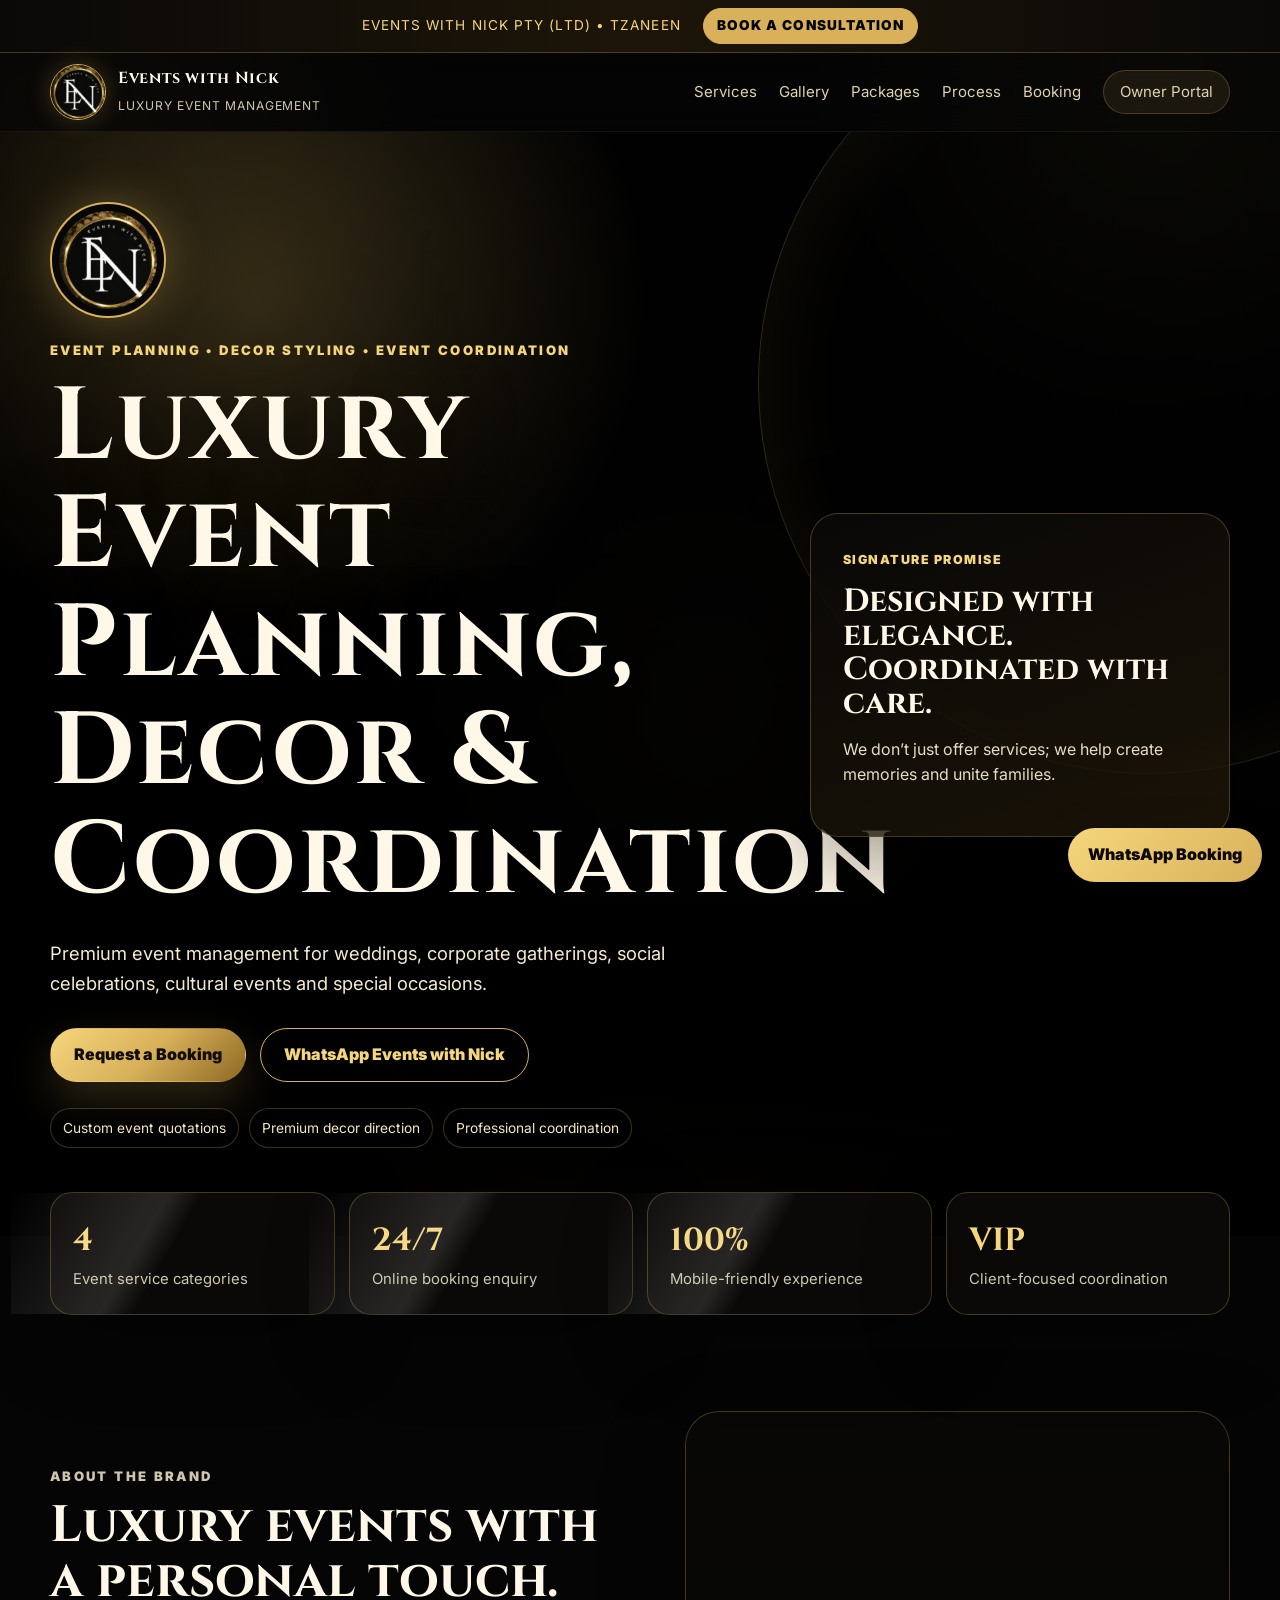
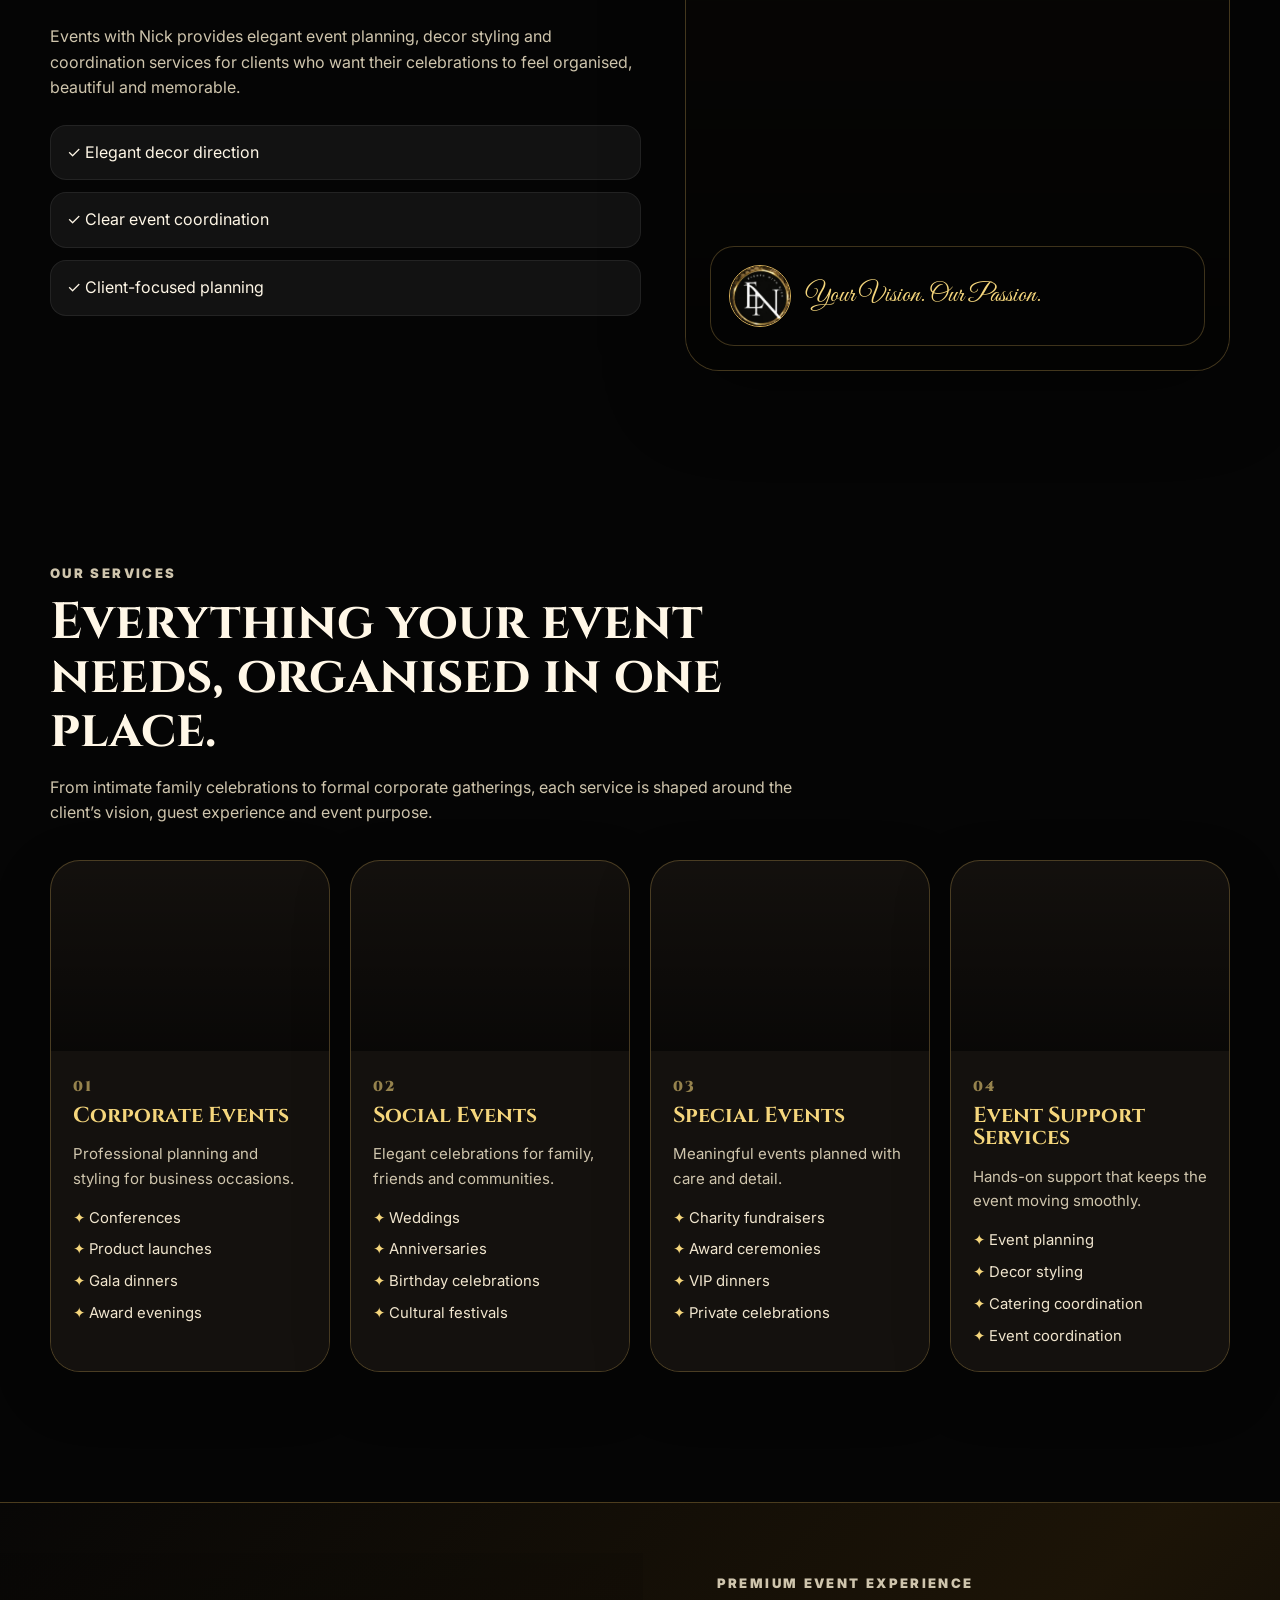
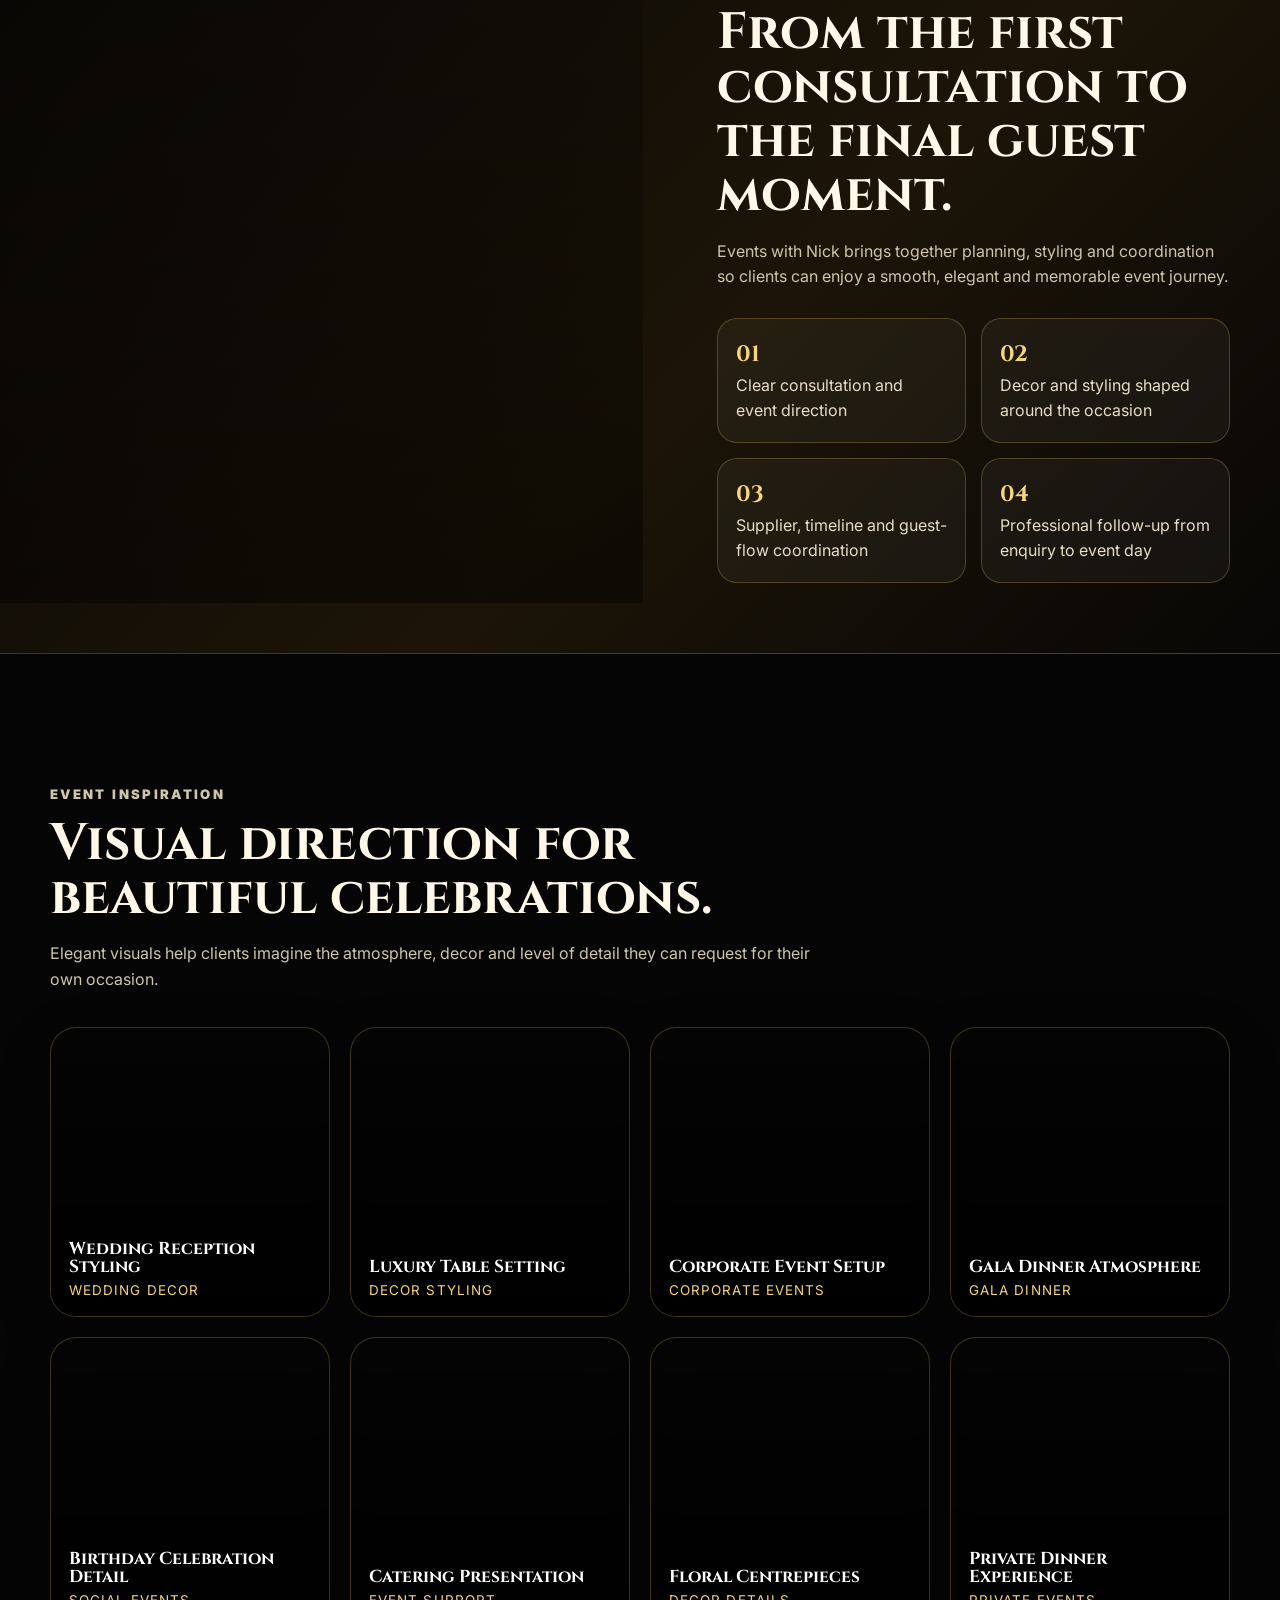
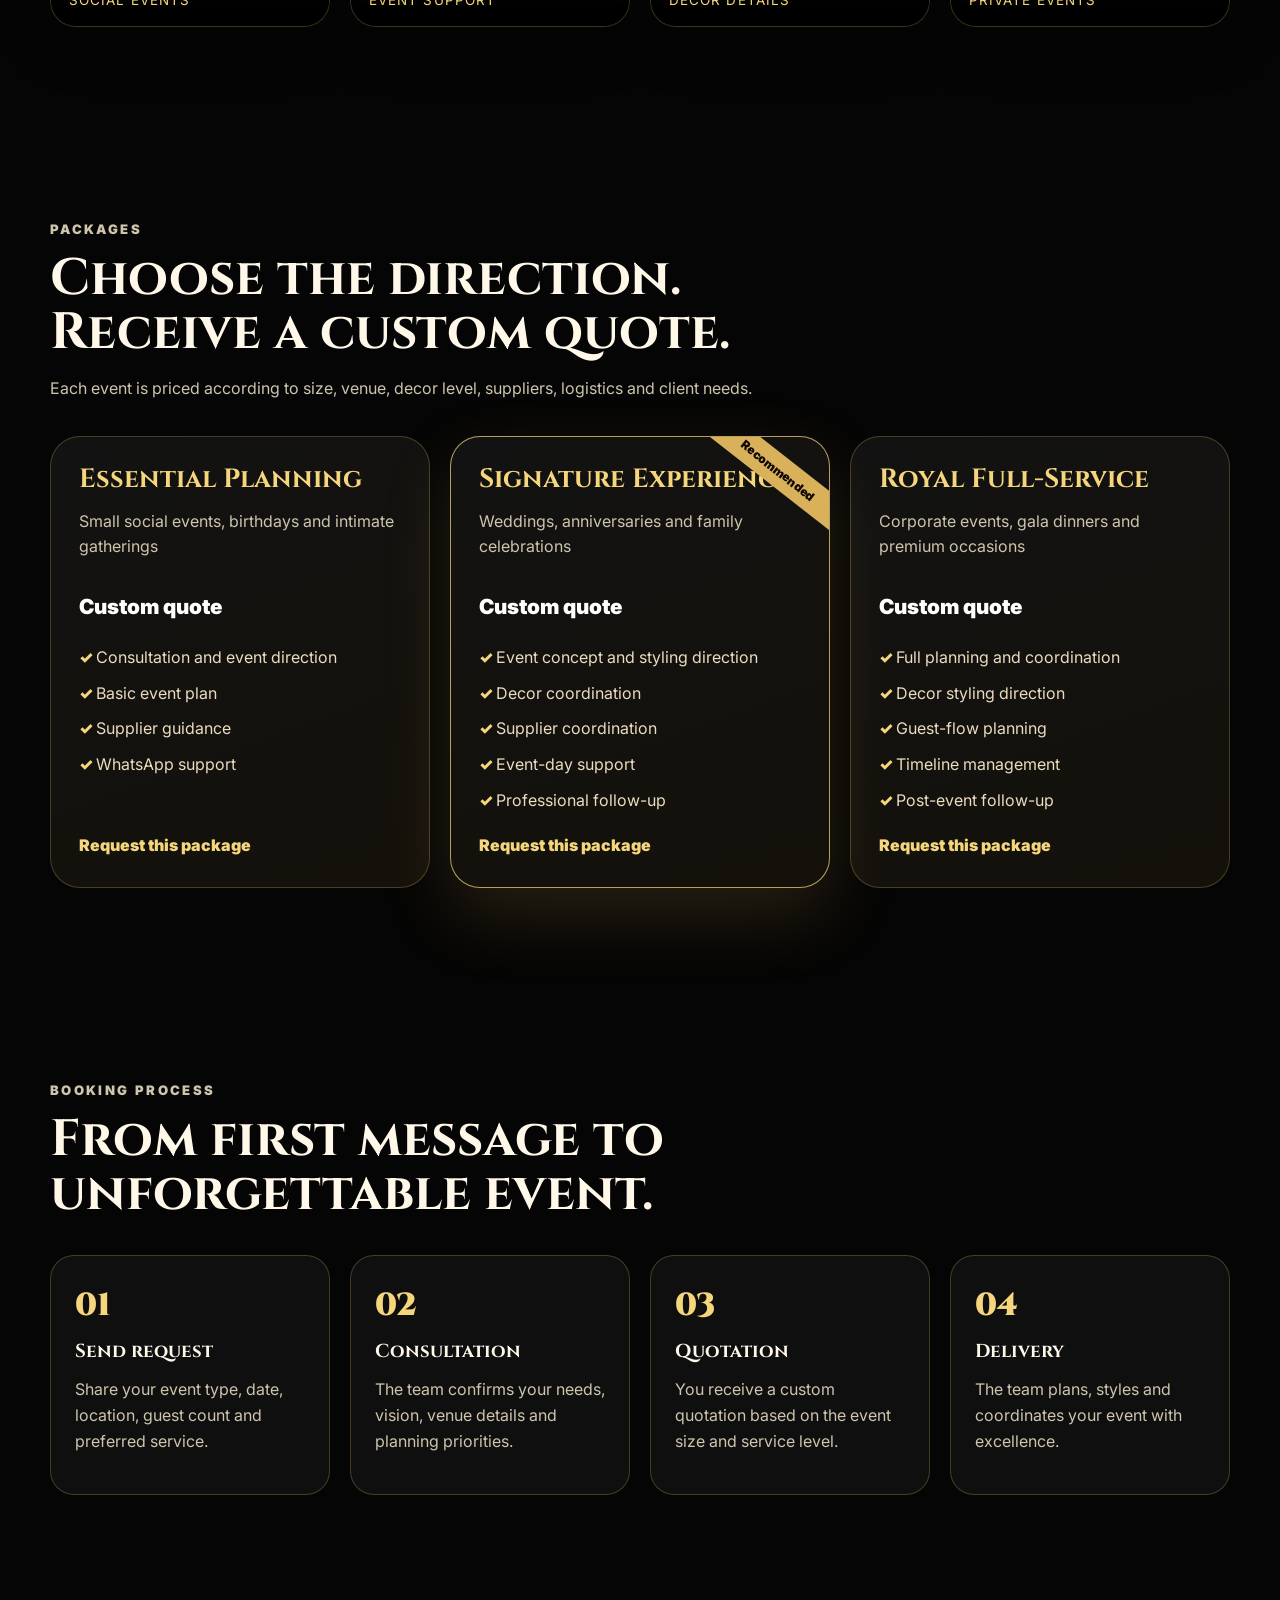
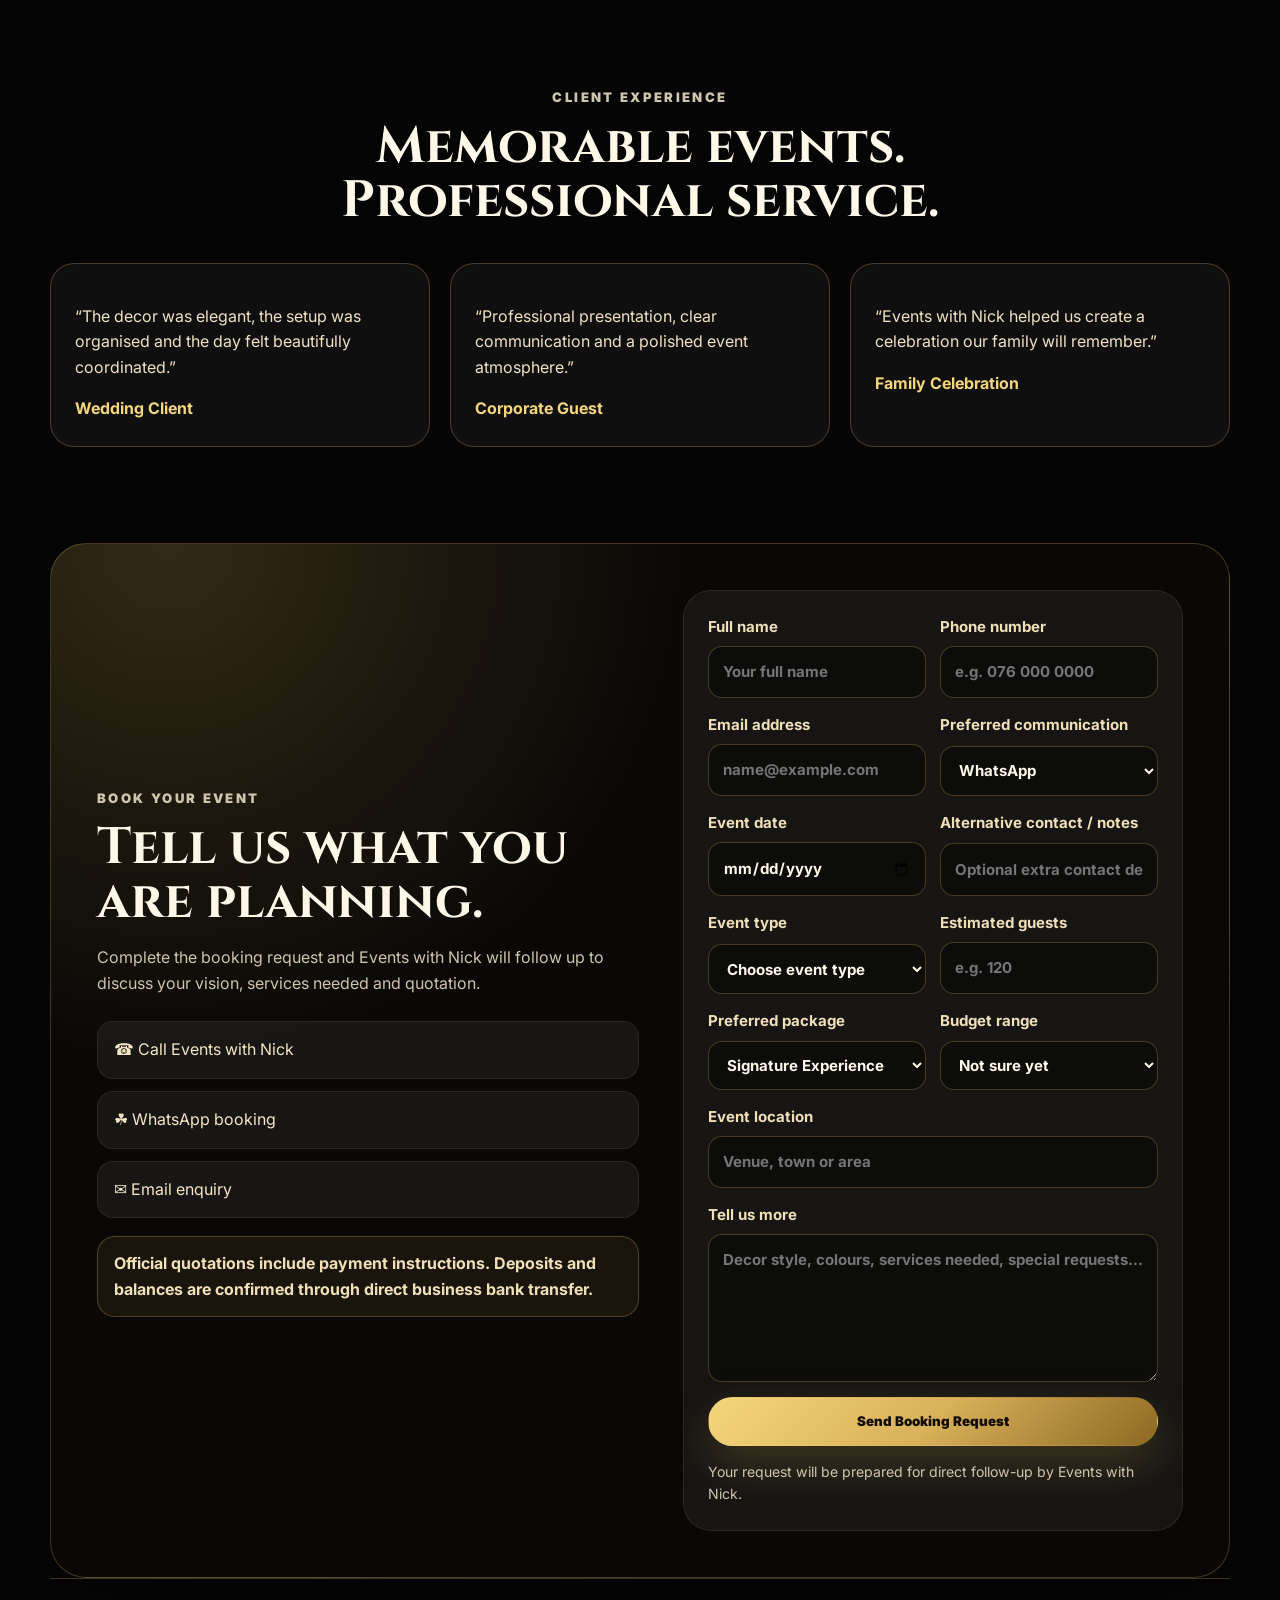
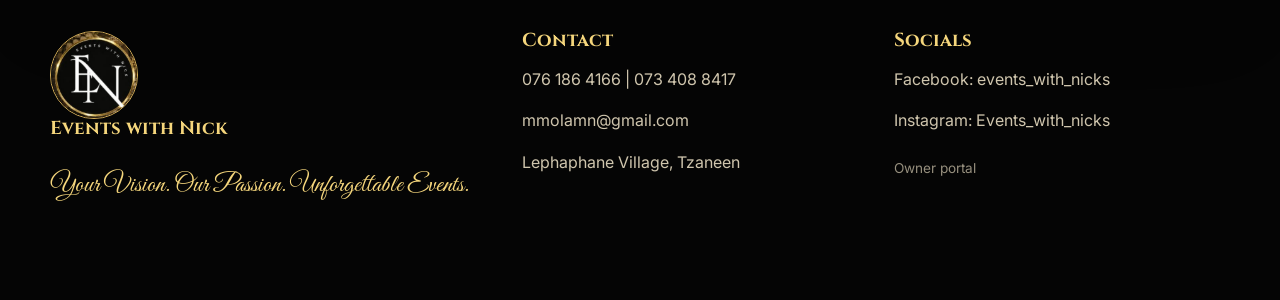
==== index.html @ c28fac0a "Add files via upload" ====
<!DOCTYPE html>
<html lang="en">
<head>
  <meta charset="UTF-8" />
  <meta name="viewport" content="width=device-width, initial-scale=1.0" />
  <title>Events with Nick | Official Event Management Website</title>
  <meta name="description" content="Events with Nick offers luxury event planning, decor styling and coordination for weddings, corporate events, social celebrations and special events in Tzaneen and surrounding areas." />
  <link rel="icon" href="assets/img/favicon.png" />
  <link rel="apple-touch-icon" href="assets/img/apple-touch-icon.png" />
  <link rel="preconnect" href="https://fonts.googleapis.com">
  <link rel="preconnect" href="https://fonts.gstatic.com" crossorigin>
  <link href="https://fonts.googleapis.com/css2?family=Cinzel:wght@500;600;700;800;900&family=Inter:wght@400;500;600;700;800;900&family=Great+Vibes&display=swap" rel="stylesheet">
  <link rel="stylesheet" href="assets/css/styles.css" />
</head>
<body>
  <div class="ambient" aria-hidden="true"></div>
  <div class="top-strip">
    <span>Events with Nick Pty (Ltd) • Tzaneen</span>
    <a id="topWhatsApp" href="#booking">Book a Consultation</a>
  </div>

  <header class="site-header" id="top">
    <nav class="navbar">
      <a href="#top" class="brand" aria-label="Events with Nick home">
        <img src="assets/img/logo.png" alt="Events with Nick logo" />
        <span><strong>Events with Nick</strong><small>Luxury event management</small></span>
      </a>
      <button class="menu-toggle" id="menuToggle" aria-label="Open menu">☰</button>
      <div class="nav-links" id="navLinks">
        <a href="#services">Services</a>
        <a href="#gallery">Gallery</a>
        <a href="#packages">Packages</a>
        <a href="#process">Process</a>
        <a href="#booking">Booking</a>
        <a href="admin.html" class="portal-link">Owner Portal</a>
      </div>
    </nav>
  </header>

  <main>
    <section class="hero luxury-bg">
      <div class="hero-overlay"></div>
      <div class="hero-content reveal">
        <div class="hero-logo-ring"><img src="assets/img/logo.png" alt="Events with Nick logo" /></div>
        <p class="eyebrow">Event planning • Decor styling • Event coordination</p>
        <h1 id="heroTitle">Luxury Event Planning, Decor & Coordination</h1>
        <p class="hero-text" id="heroText">Premium event management for weddings, corporate gatherings, social celebrations, cultural events and special occasions.</p>
        <div class="hero-actions">
          <a href="#booking" class="btn btn-gold">Request a Booking</a>
          <a id="heroWhatsApp" href="#" class="btn btn-outline">WhatsApp Events with Nick</a>
        </div>
        <div class="hero-trust">
          <span>Custom event quotations</span>
          <span>Premium decor direction</span>
          <span>Professional coordination</span>
        </div>
      </div>
      <aside class="hero-card reveal delay-1 tilt-card">
        <span class="card-label">Signature promise</span>
        <h2>Designed with elegance. Coordinated with care.</h2>
        <p id="businessSlogan">We don’t just offer services; we help create memories and unite families.</p>
      </aside>
    </section>

    <section class="stats band" aria-label="Business highlights">
      <div class="stat-card reveal tilt-card"><strong data-count="4">0</strong><span>Event service categories</span></div>
      <div class="stat-card reveal tilt-card"><strong>24/7</strong><span>Online booking enquiry</span></div>
      <div class="stat-card reveal tilt-card"><strong data-count="100">0</strong><span>Mobile-friendly experience</span></div>
      <div class="stat-card reveal tilt-card"><strong>VIP</strong><span>Client-focused coordination</span></div>
    </section>

    <section class="section about-section" id="about">
      <div class="section-copy reveal">
        <p class="eyebrow">About the brand</p>
        <h2>Luxury events with a personal touch.</h2>
        <p id="aboutText">Events with Nick provides elegant event planning, decor styling and coordination services for clients who want their celebrations to feel organised, beautiful and memorable.</p>
        <div class="about-points">
          <span>✓ Elegant decor direction</span>
          <span>✓ Clear event coordination</span>
          <span>✓ Client-focused planning</span>
        </div>
      </div>
      <div class="about-showcase reveal delay-1 tilt-card">
        <div class="showcase-main"></div>
        <div class="showcase-card"><img src="assets/img/logo.png" alt="Events with Nick logo" /><span>Your Vision. Our Passion.</span></div>
      </div>
    </section>

    <section class="section services-section" id="services">
      <div class="section-heading reveal">
        <p class="eyebrow">Our services</p>
        <h2>Everything your event needs, organised in one place.</h2>
        <p>From intimate family celebrations to formal corporate gatherings, each service is shaped around the client’s vision, guest experience and event purpose.</p>
      </div>
      <div class="service-grid" id="serviceGrid"></div>
    </section>

    <section class="section feature-split">
      <div class="feature-photo reveal"></div>
      <div class="feature-content reveal delay-1">
        <p class="eyebrow">Premium event experience</p>
        <h2>From the first consultation to the final guest moment.</h2>
        <p>Events with Nick brings together planning, styling and coordination so clients can enjoy a smooth, elegant and memorable event journey.</p>
        <div class="feature-list">
          <div class="tilt-card"><strong>01</strong><span>Clear consultation and event direction</span></div>
          <div class="tilt-card"><strong>02</strong><span>Decor and styling shaped around the occasion</span></div>
          <div class="tilt-card"><strong>03</strong><span>Supplier, timeline and guest-flow coordination</span></div>
          <div class="tilt-card"><strong>04</strong><span>Professional follow-up from enquiry to event day</span></div>
        </div>
      </div>
    </section>

    <section class="section gallery-section" id="gallery">
      <div class="section-heading reveal">
        <p class="eyebrow">Event inspiration</p>
        <h2>Visual direction for beautiful celebrations.</h2>
        <p>Elegant visuals help clients imagine the atmosphere, decor and level of detail they can request for their own occasion.</p>
      </div>
      <div class="gallery-grid" id="galleryGrid"></div>
    </section>

    <section class="section packages-section" id="packages">
      <div class="section-heading reveal">
        <p class="eyebrow">Packages</p>
        <h2>Choose the direction. Receive a custom quote.</h2>
        <p>Each event is priced according to size, venue, decor level, suppliers, logistics and client needs.</p>
      </div>
      <div class="package-grid" id="packageGrid"></div>
    </section>

    <section class="section process-section" id="process">
      <div class="section-heading reveal">
        <p class="eyebrow">Booking process</p>
        <h2>From first message to unforgettable event.</h2>
      </div>
      <div class="process-grid">
        <article class="process-card reveal tilt-card"><span>01</span><h3>Send request</h3><p>Share your event type, date, location, guest count and preferred service.</p></article>
        <article class="process-card reveal tilt-card"><span>02</span><h3>Consultation</h3><p>The team confirms your needs, vision, venue details and planning priorities.</p></article>
        <article class="process-card reveal tilt-card"><span>03</span><h3>Quotation</h3><p>You receive a custom quotation based on the event size and service level.</p></article>
        <article class="process-card reveal tilt-card"><span>04</span><h3>Delivery</h3><p>The team plans, styles and coordinates your event with excellence.</p></article>
      </div>
    </section>

    <section class="section testimonials-section" id="testimonials">
      <div class="section-heading center reveal">
        <p class="eyebrow">Client experience</p>
        <h2>Memorable events. Professional service.</h2>
      </div>
      <div class="testimonial-grid" id="testimonialGrid"></div>
    </section>

    <section class="section booking-section" id="booking">
      <div class="booking-copy reveal">
        <p class="eyebrow">Book your event</p>
        <h2>Tell us what you are planning.</h2>
        <p>Complete the booking request and Events with Nick will follow up to discuss your vision, services needed and quotation.</p>
        <div class="contact-cards">
          <a id="callLink" class="mini-contact" href="#">☎ Call Events with Nick</a>
          <a id="waLink" class="mini-contact" href="#">☘ WhatsApp booking</a>
          <a id="mailLink" class="mini-contact" href="#">✉ Email enquiry</a>
        </div>
        <p class="payment-policy">Official quotations include payment instructions. Deposits and balances are confirmed through direct business bank transfer.</p>
      </div>
      <form class="booking-form reveal delay-1" id="bookingForm">
        <div class="form-row">
          <label>Full name<input required name="name" placeholder="Your full name" /></label>
          <label>Phone number<input required name="phone" placeholder="e.g. 076 000 0000" /></label>
        </div>
        <div class="form-row">
          <label>Email address<input name="email" type="email" placeholder="name@example.com" /></label>
          <label>Preferred communication
            <select name="preferredCommunication">
              <option>WhatsApp</option><option>Phone Call</option><option>Email</option>
            </select>
          </label>
        </div>
        <div class="form-row">
          <label>Event date<input required name="eventDate" type="date" /></label>
          <label>Alternative contact / notes<input name="altContact" placeholder="Optional extra contact detail" /></label>
        </div>
        <div class="form-row">
          <label>Event type
            <select required name="eventType">
              <option value="">Choose event type</option>
              <option>Wedding</option><option>Corporate Event</option><option>Birthday Celebration</option><option>Anniversary</option><option>Cultural Festival</option><option>Charity Fundraiser</option><option>Award Ceremony</option><option>Other</option>
            </select>
          </label>
          <label>Estimated guests<input required name="guests" type="number" min="1" placeholder="e.g. 120" /></label>
        </div>
        <div class="form-row">
          <label>Preferred package<select required name="package" id="packageSelect"></select></label>
          <label>Budget range
            <select name="budget">
              <option>Not sure yet</option><option>Below R10 000</option><option>R10 000 - R25 000</option><option>R25 000 - R40 000</option><option>R40 000+</option>
            </select>
          </label>
        </div>
        <label>Event location<input required name="location" placeholder="Venue, town or area" /></label>
        <label>Tell us more<textarea name="message" rows="5" placeholder="Decor style, colours, services needed, special requests..."></textarea></label>
        <button class="btn btn-gold full" type="submit">Send Booking Request</button>
        <p class="form-note" id="formNote">Your request will be prepared for direct follow-up by Events with Nick.</p>
      </form>
    </section>
  </main>

  <footer class="footer">
    <div>
      <img src="assets/img/logo.png" alt="Events with Nick logo" />
      <h3>Events with Nick</h3>
      <p id="footerTagline">Your Vision. Our Passion. Unforgettable Events.</p>
    </div>
    <div>
      <h3>Contact</h3>
      <p id="footerContact">076 186 4166 | 073 408 8417</p>
      <p id="footerEmail">mmolamn@gmail.com</p>
      <p id="footerLocation">Lephaphane Village, Tzaneen</p>
    </div>
    <div>
      <h3>Socials</h3>
      <p id="footerFacebook">Facebook: events_with_nicks</p>
      <p id="footerInstagram">Instagram: Events_with_nicks</p>
      <a href="admin.html" class="owner-footer-link">Owner portal</a>
    </div>
  </footer>

  <a id="floatingWhatsApp" href="#" class="floating-wa" aria-label="WhatsApp Events with Nick">WhatsApp Booking</a>

  <script src="assets/js/site-config.js"></script>
  <script src="assets/js/backend-config.js"></script>
  <script src="assets/js/app.js"></script>
</body>
</html>
---- assets/css/styles.css ----
:root {
  --black: #050505;
  --black-2: #0c0a08;
  --charcoal: #14110e;
  --gold: #d8b15a;
  --gold-2: #f5d67c;
  --gold-dark: #8d6822;
  --cream: #fff7e7;
  --white: #ffffff;
  --muted: #cfc5ad;
  --soft: rgba(255, 255, 255, 0.08);
  --line: rgba(216, 177, 90, 0.28);
  --shadow: 0 24px 80px rgba(0, 0, 0, 0.38);
  --radius: 28px;
}
* { box-sizing: border-box; }
html { scroll-behavior: smooth; }
body { margin: 0; background: var(--black); color: var(--cream); font-family: 'Inter', system-ui, -apple-system, BlinkMacSystemFont, 'Segoe UI', sans-serif; line-height: 1.6; overflow-x: hidden; }
a { color: inherit; text-decoration: none; }
img { max-width: 100%; display: block; }
.ambient { position: fixed; inset: 0; pointer-events: none; z-index: -1; background: radial-gradient(circle at 8% 18%, rgba(216,177,90,.16), transparent 24%), radial-gradient(circle at 90% 10%, rgba(245,214,124,.10), transparent 24%), radial-gradient(circle at 55% 80%, rgba(216,177,90,.08), transparent 28%), #050505; }
.ambient:after { content: ''; position: absolute; inset: 0; opacity: .12; background-image: linear-gradient(rgba(255,255,255,.04) 1px, transparent 1px), linear-gradient(90deg, rgba(255,255,255,.04) 1px, transparent 1px); background-size: 62px 62px; mask-image: linear-gradient(to bottom, transparent, black 20%, black 70%, transparent); }
.top-strip { min-height: 42px; display: flex; justify-content: center; gap: 22px; align-items: center; padding: 8px 18px; background: linear-gradient(90deg, #0a0908, #1d1508, #0a0908); border-bottom: 1px solid var(--line); color: var(--gold-2); font-size: 0.85rem; letter-spacing: 0.08em; text-transform: uppercase; }
.top-strip a { padding: 6px 13px; border: 1px solid var(--gold); border-radius: 999px; color: var(--black); background: var(--gold); font-weight: 900; }
.site-header { position: sticky; top: 0; z-index: 50; background: rgba(5,5,5,0.78); backdrop-filter: blur(16px); border-bottom: 1px solid rgba(255,255,255,0.06); }
.navbar { width: min(1180px, calc(100% - 36px)); margin: 0 auto; display: flex; justify-content: space-between; align-items: center; min-height: 78px; }
.brand { display: flex; align-items: center; gap: 12px; }
.brand img { width: 56px; height: 56px; object-fit: cover; border-radius: 50%; border: 1px solid var(--gold); box-shadow: 0 0 25px rgba(216,177,90,.26); }
.brand strong { display: block; font-family: 'Cinzel', serif; letter-spacing: .04em; }
.brand small { color: var(--muted); font-size: .76rem; text-transform: uppercase; letter-spacing: .08em; }
.nav-links { display: flex; align-items: center; gap: 22px; color: #f1e3bd; font-size: .94rem; }
.nav-links a { opacity: .92; transition: .25s ease; position: relative; }
.nav-links a:not(.portal-link):after { content: ''; position: absolute; left: 0; right: 0; bottom: -6px; height: 1px; background: var(--gold-2); transform: scaleX(0); transform-origin: left; transition: .25s ease; }
.nav-links a:hover { color: var(--gold-2); opacity: 1; }
.nav-links a:hover:after { transform: scaleX(1); }
.portal-link { padding: 9px 16px; border: 1px solid var(--line); border-radius: 999px; background: rgba(216,177,90,0.10); }
.menu-toggle { display: none; background: none; border: 1px solid var(--line); color: var(--gold-2); border-radius: 12px; font-size: 1.4rem; padding: 6px 12px; }
.luxury-bg { background: radial-gradient(circle at 20% 15%, rgba(216,177,90,.28), transparent 28%), linear-gradient(120deg, rgba(0,0,0,.82), rgba(0,0,0,.46)), url('https://images.unsplash.com/photo-1519741497674-611481863552?auto=format&fit=crop&w=1900&q=90') center/cover no-repeat; }
.hero { position: relative; min-height: 780px; display: grid; grid-template-columns: minmax(0, 1fr) 420px; align-items: center; gap: 36px; padding: 70px max(28px, calc((100vw - 1180px)/2)) 88px; overflow: hidden; }
.hero:before { content: ''; position: absolute; inset: auto -8% -34% -8%; height: 50%; background: radial-gradient(ellipse at center, rgba(216,177,90,.19), transparent 62%); pointer-events: none; }
.hero:after { content: ''; position: absolute; width: 780px; height: 780px; right: -260px; top: -140px; border-radius: 50%; border: 1px solid rgba(245,214,124,.18); box-shadow: inset 0 0 90px rgba(216,177,90,.08); animation: spinRing 18s linear infinite; }
@keyframes spinRing { to { transform: rotate(360deg); } }
.hero-overlay { position: absolute; inset: 0; background: linear-gradient(180deg, rgba(0,0,0,.08), rgba(0,0,0,.82)); }
.hero-content, .hero-card { position: relative; z-index: 2; }
.hero-logo-ring { width: 116px; height: 116px; border-radius: 50%; border: 2px solid var(--gold); padding: 7px; background: #070707; box-shadow: 0 0 45px rgba(216,177,90,.32); margin-bottom: 22px; animation: floatLogo 5s ease-in-out infinite; }
@keyframes floatLogo { 0%,100% { transform: translateY(0); } 50% { transform: translateY(-8px); } }
.hero-logo-ring img { width: 100%; height: 100%; object-fit: cover; border-radius: 50%; }
.eyebrow { color: var(--gold-2); font-weight: 900; text-transform: uppercase; letter-spacing: .18em; font-size: .82rem; margin: 0 0 12px; }
h1, h2, h3 { font-family: 'Cinzel', serif; line-height: 1.06; margin: 0; }
h1 { font-size: clamp(3.1rem, 8vw, 6.7rem); max-width: 860px; letter-spacing: .025em; text-shadow: 0 12px 55px rgba(0,0,0,.55); }
.hero-text { max-width: 700px; font-size: 1.15rem; color: #f6ead0; margin: 24px 0 30px; }
.hero-actions { display: flex; gap: 14px; flex-wrap: wrap; }
.btn { display: inline-flex; align-items: center; justify-content: center; min-height: 49px; border-radius: 999px; padding: 13px 23px; font-weight: 900; transition: .25s ease; border: 1px solid transparent; cursor: pointer; font-family: inherit; }
.btn-gold { background: linear-gradient(135deg, var(--gold-2), var(--gold), var(--gold-dark)); color: #120c03; box-shadow: 0 18px 45px rgba(216,177,90,.22); }
.btn-outline { border-color: var(--gold); color: var(--gold-2); background: rgba(0,0,0,.36); }
.btn:hover { transform: translateY(-2px); filter: brightness(1.06); }
.full { width: 100%; }
.hero-trust { display: flex; gap: 10px; flex-wrap: wrap; margin-top: 26px; }
.hero-trust span { border: 1px solid var(--line); background: rgba(0,0,0,.42); color: #f7e8c1; padding: 8px 12px; border-radius: 999px; font-size: .86rem; }
.hero-card { border: 1px solid var(--line); background: linear-gradient(160deg, rgba(10,9,8,.88), rgba(33,24,9,.77)); border-radius: var(--radius); padding: 32px; box-shadow: var(--shadow); }
.card-label { color: var(--gold-2); font-weight: 900; font-size: .78rem; text-transform: uppercase; letter-spacing: .12em; }
.hero-card h2 { font-size: 2rem; margin: 14px 0; }
.hero-card p { color: #e7dcc5; }
.band { width: min(1180px, calc(100% - 36px)); margin: -44px auto 0; position: relative; z-index: 3; display: grid; grid-template-columns: repeat(4, 1fr); gap: 14px; }
.stat-card { padding: 22px; border-radius: 22px; border: 1px solid var(--line); background: rgba(12,10,8,.93); box-shadow: var(--shadow); }
.stat-card strong { display: block; font-size: 2rem; color: var(--gold-2); font-family: 'Cinzel', serif; }
.stat-card span { color: var(--muted); font-size: .93rem; }
.section { width: min(1180px, calc(100% - 36px)); margin: 0 auto; padding: 96px 0; }
.section-heading { max-width: 780px; margin-bottom: 34px; }
.section-heading.center { margin-left: auto; margin-right: auto; text-align: center; }
.section h2 { font-size: clamp(2.1rem, 4vw, 3.6rem); }
.section p { color: var(--muted); }
.about-section, .booking-section, .feature-split { display: grid; grid-template-columns: 1.04fr .96fr; gap: 44px; align-items: center; }
.about-points { display: grid; gap: 12px; margin-top: 24px; }
.about-points span { padding: 14px 16px; border-radius: 16px; background: rgba(255,255,255,.055); border: 1px solid rgba(255,255,255,.07); }
.about-showcase { min-height: 560px; border: 1px solid var(--line); border-radius: 34px; overflow: hidden; position: relative; background: #090806; box-shadow: var(--shadow); }
.showcase-main { position: absolute; inset: 0; background: linear-gradient(rgba(0,0,0,.12), rgba(0,0,0,.68)), url('https://images.unsplash.com/photo-1519225421980-715cb0215aed?auto=format&fit=crop&w=1400&q=88') center/cover no-repeat; transform: scale(1.02); transition: .65s ease; }
.about-showcase:hover .showcase-main { transform: scale(1.08); }
.showcase-card { position: absolute; left: 24px; right: 24px; bottom: 24px; border: 1px solid var(--line); background: rgba(5,5,5,.78); backdrop-filter: blur(12px); border-radius: 24px; padding: 18px; display: flex; align-items: center; gap: 14px; }
.showcase-card img { width: 62px; height: 62px; object-fit: cover; border-radius: 50%; border: 1px solid var(--gold); }
.showcase-card span { color: var(--gold-2); font-family: 'Great Vibes', cursive; font-size: 1.65rem; }
.service-grid, .gallery-grid, .package-grid, .process-grid, .testimonial-grid { display: grid; gap: 20px; }
.service-grid { grid-template-columns: repeat(4, 1fr); }
.service-card { min-height: 470px; overflow: hidden; border-radius: 30px; border: 1px solid var(--line); background: var(--charcoal); box-shadow: 0 18px 58px rgba(0,0,0,.22); display: flex; flex-direction: column; position: relative; isolation: isolate; }
.service-card:before, .package-card:before, .process-card:before, .testimonial-card:before, .stat-card:before, .feature-list div:before { content: ''; position: absolute; inset: 0; background: linear-gradient(120deg, transparent 0%, rgba(255,255,255,.12) 45%, transparent 55%); transform: translateX(-120%); transition: .75s ease; pointer-events: none; }
.service-card:hover:before, .package-card:hover:before, .process-card:hover:before, .testimonial-card:hover:before, .stat-card:hover:before, .feature-list div:hover:before { transform: translateX(120%); }
.service-card .photo { min-height: 190px; background-size: cover; background-position: center; transition: .55s ease; position: relative; }
.service-card:hover .photo { transform: scale(1.07); }
.service-body { padding: 22px; position: relative; z-index: 2; background: linear-gradient(180deg, rgba(20,17,14,.96), rgba(20,17,14,.99)); flex: 1; }
.tile-number { color: rgba(245,214,124,.58); font-family: 'Cinzel', serif; font-weight: 900; font-size: .9rem; letter-spacing: .14em; }
.service-body h3 { color: var(--gold-2); font-size: 1.35rem; margin-top: 6px; }
.service-body p { font-size: .94rem; }
.service-body ul { list-style: none; padding: 0; margin: 16px 0 0; display: grid; gap: 8px; color: #f0e5ce; font-size: .93rem; }
.service-body li:before { content: '✦ '; color: var(--gold-2); }
.service-back { position: absolute; inset: auto 16px 16px 16px; z-index: 3; padding: 16px; border: 1px solid var(--line); border-radius: 18px; background: rgba(5,5,5,.82); backdrop-filter: blur(10px); transform: translateY(118%); transition: .35s ease; }
.service-card:hover .service-back { transform: translateY(0); }
.service-back p { margin: 0 0 10px; color: #f4e6cb; font-size: .88rem; }
.service-back a { color: var(--gold-2); font-weight: 900; }
.feature-split { width: 100%; max-width: none; padding: 0; margin: 34px 0; background: linear-gradient(135deg, #080706, #1c1407 58%, #080706); border-top: 1px solid var(--line); border-bottom: 1px solid var(--line); }
.feature-photo { min-height: 650px; background: linear-gradient(rgba(0,0,0,.10), rgba(0,0,0,.45)), url('https://images.unsplash.com/photo-1511795409834-ef04bbd61622?auto=format&fit=crop&w=1500&q=88') center/cover no-repeat; position: relative; }
.feature-content { padding: 70px max(28px, calc((100vw - 1180px)/2)) 70px 30px; }
.feature-content p { max-width: 610px; }
.feature-list { display: grid; grid-template-columns: 1fr 1fr; gap: 15px; margin-top: 28px; }
.feature-list div { padding: 18px; border: 1px solid var(--line); border-radius: 20px; background: rgba(255,255,255,.045); position: relative; overflow: hidden; }
.feature-list strong { color: var(--gold-2); display: block; font-family: 'Cinzel', serif; font-size: 1.4rem; }
.feature-list span { color: #e8ddc8; }
.gallery-grid { grid-template-columns: repeat(4, 1fr); }
.gallery-card { min-height: 290px; position: relative; overflow: hidden; border-radius: 26px; border: 1px solid var(--line); background-size: cover; background-position: center; box-shadow: 0 18px 50px rgba(0,0,0,.25); transition: .35s ease; }
.gallery-card:after { content: ''; position: absolute; inset: 0; background: linear-gradient(180deg, transparent, rgba(0,0,0,.72)); }
.gallery-card:hover { background-size: auto 112%; }
.gallery-card div { position: absolute; z-index: 2; left: 18px; right: 18px; bottom: 18px; transform: translateY(4px); transition: .3s ease; }
.gallery-card:hover div { transform: translateY(-4px); }
.gallery-card h3 { font-size: 1.08rem; color: var(--white); }
.gallery-card p { margin: 4px 0 0; color: var(--gold-2); font-size: .84rem; text-transform: uppercase; letter-spacing: .08em; }
.package-grid { grid-template-columns: repeat(3, 1fr); align-items: stretch; }
.package-card { border: 1px solid var(--line); border-radius: 30px; background: linear-gradient(160deg, rgba(255,255,255,.055), rgba(216,177,90,.075)); padding: 28px; position: relative; overflow: hidden; min-height: 430px; display: flex; flex-direction: column; }
.package-card.featured { transform: translateY(-14px); border-color: rgba(245,214,124,.72); box-shadow: 0 28px 70px rgba(216,177,90,.16); }
.package-card.featured:after { content: 'Recommended'; position: absolute; top: 18px; right: -36px; background: var(--gold); color: #100a02; font-weight: 900; transform: rotate(38deg); padding: 6px 42px; font-size: .75rem; }
.package-card h3 { color: var(--gold-2); font-size: 1.65rem; }
.package-card .price { font-weight: 900; font-size: 1.3rem; color: #fff; margin: 14px 0 4px; }
.package-card ul { list-style: none; margin: 18px 0 20px; padding: 0; display: grid; gap: 10px; }
.package-card li { color: #ecdcc0; }
.package-card li:before { content: '✓ '; color: var(--gold-2); font-weight: 900; }
.package-cta { margin-top: auto; color: var(--gold-2); font-weight: 900; }
.process-grid { grid-template-columns: repeat(4, 1fr); }
.process-card, .testimonial-card { padding: 24px; border-radius: 24px; border: 1px solid var(--line); background: rgba(255,255,255,.045); position: relative; overflow: hidden; }
.process-card span { color: var(--gold-2); font-family: 'Cinzel', serif; font-size: 2rem; font-weight: 900; }
.process-card h3 { margin: 10px 0; }
.testimonial-grid { grid-template-columns: repeat(3, 1fr); }
.testimonial-card p { color: #f1e2c4; }
.testimonial-card strong { color: var(--gold-2); }
.booking-section { background: radial-gradient(circle at 10% 0, rgba(216,177,90,.20), transparent 35%), #090806; border: 1px solid var(--line); border-radius: 36px; padding: 46px; box-shadow: var(--shadow); }

.payment-policy { margin-top: 18px; padding: 14px 16px; border: 1px solid var(--line); border-radius: 18px; background: rgba(216,177,90,.08); color: #f1dfb8 !important; font-weight: 700; }

.contact-cards { display: grid; gap: 12px; margin-top: 25px; }
.mini-contact { padding: 15px 16px; border-radius: 16px; background: rgba(255,255,255,.06); border: 1px solid rgba(255,255,255,.07); color: #f6e6c4; transition: .22s ease; }
.mini-contact:hover { border-color: var(--gold); transform: translateX(4px); }
.booking-form { display: grid; gap: 15px; background: rgba(255,255,255,.055); border: 1px solid rgba(255,255,255,.08); border-radius: 28px; padding: 24px; }
.form-row { display: grid; grid-template-columns: 1fr 1fr; gap: 14px; }
label { display: grid; gap: 7px; color: #f1dfb8; font-weight: 700; font-size: .94rem; }
input, select, textarea { width: 100%; border: 1px solid rgba(216,177,90,.28); background: rgba(0,0,0,.42); color: var(--cream); border-radius: 14px; padding: 13px 14px; font: inherit; outline: none; }
input:focus, select:focus, textarea:focus { border-color: var(--gold-2); box-shadow: 0 0 0 4px rgba(216,177,90,.10); }
textarea { resize: vertical; }
.form-note { margin: 0; font-size: .88rem; color: var(--muted); }
.form-note a { color: var(--gold-2); font-weight: 900; }
.footer { width: min(1180px, calc(100% - 36px)); margin: 0 auto; padding: 52px 0 66px; display: grid; grid-template-columns: 1.3fr 1fr 1fr; gap: 36px; border-top: 1px solid var(--line); }
.footer img { width: 88px; height: 88px; object-fit: cover; border-radius: 50%; border: 1px solid var(--gold); }
.footer h3 { color: var(--gold-2); }
.footer p, .footer a { color: var(--muted); }
.footer #footerTagline { font-family: 'Great Vibes', cursive; font-size: 1.65rem; color: var(--gold-2); }
.owner-footer-link { display: inline-block; margin-top: 8px; font-size: .85rem; opacity: .72; }
.floating-wa { position: fixed; right: 18px; bottom: 18px; z-index: 40; background: linear-gradient(135deg, var(--gold-2), var(--gold)); color: #0d0902; font-weight: 900; padding: 14px 20px; border-radius: 999px; box-shadow: 0 18px 45px rgba(0,0,0,.35); }
.reveal { opacity: 0; transform: translateY(26px); transition: .75s ease; transition-delay: calc(var(--i, 0) * 45ms); }
.reveal.visible { opacity: 1; transform: translateY(0); }
.delay-1 { transition-delay: .14s; }
.tilt-card { transform-style: preserve-3d; transform: perspective(950px) rotateX(var(--rx, 0deg)) rotateY(var(--ry, 0deg)); transition: transform .18s ease, box-shadow .25s ease, border-color .25s ease; }
.tilt-card:hover { border-color: rgba(245,214,124,.58); box-shadow: 0 28px 76px rgba(0,0,0,.38), 0 0 0 1px rgba(245,214,124,.12); }
@media (max-width: 1050px) { .hero { grid-template-columns: 1fr; min-height: auto; } .hero-card { max-width: 620px; } .band, .service-grid, .gallery-grid, .process-grid { grid-template-columns: repeat(2, 1fr); } .about-section, .booking-section, .feature-split { grid-template-columns: 1fr; } .feature-content { padding: 56px 28px; } .feature-photo { min-height: 430px; } }
@media (max-width: 820px) { .top-strip { flex-direction: column; gap: 8px; text-align: center; } .menu-toggle { display: block; } .nav-links { position: absolute; top: 78px; left: 18px; right: 18px; display: none; flex-direction: column; align-items: stretch; gap: 0; padding: 15px; border: 1px solid var(--line); background: rgba(7,7,7,.98); border-radius: 18px; } .nav-links.open { display: flex; } .nav-links a { padding: 13px 10px; border-bottom: 1px solid rgba(255,255,255,.06); } .hero { padding: 48px 18px 70px; } h1 { font-size: clamp(2.7rem, 13vw, 4.2rem); } .section { padding: 68px 0; } .package-grid, .testimonial-grid, .footer { grid-template-columns: 1fr; } .package-card.featured { transform: none; } .booking-section { padding: 26px; border-radius: 26px; } .form-row { grid-template-columns: 1fr; } }
@media (max-width: 560px) { .band, .service-grid, .gallery-grid, .process-grid, .feature-list { grid-template-columns: 1fr; } .hero-actions .btn { width: 100%; } .brand span small { display: none; } .gallery-card { min-height: 250px; } .floating-wa { left: 16px; right: 16px; justify-content: center; text-align: center; } }
@media (prefers-reduced-motion: reduce) { *, *:before, *:after { animation: none !important; transition: none !important; scroll-behavior: auto !important; } }
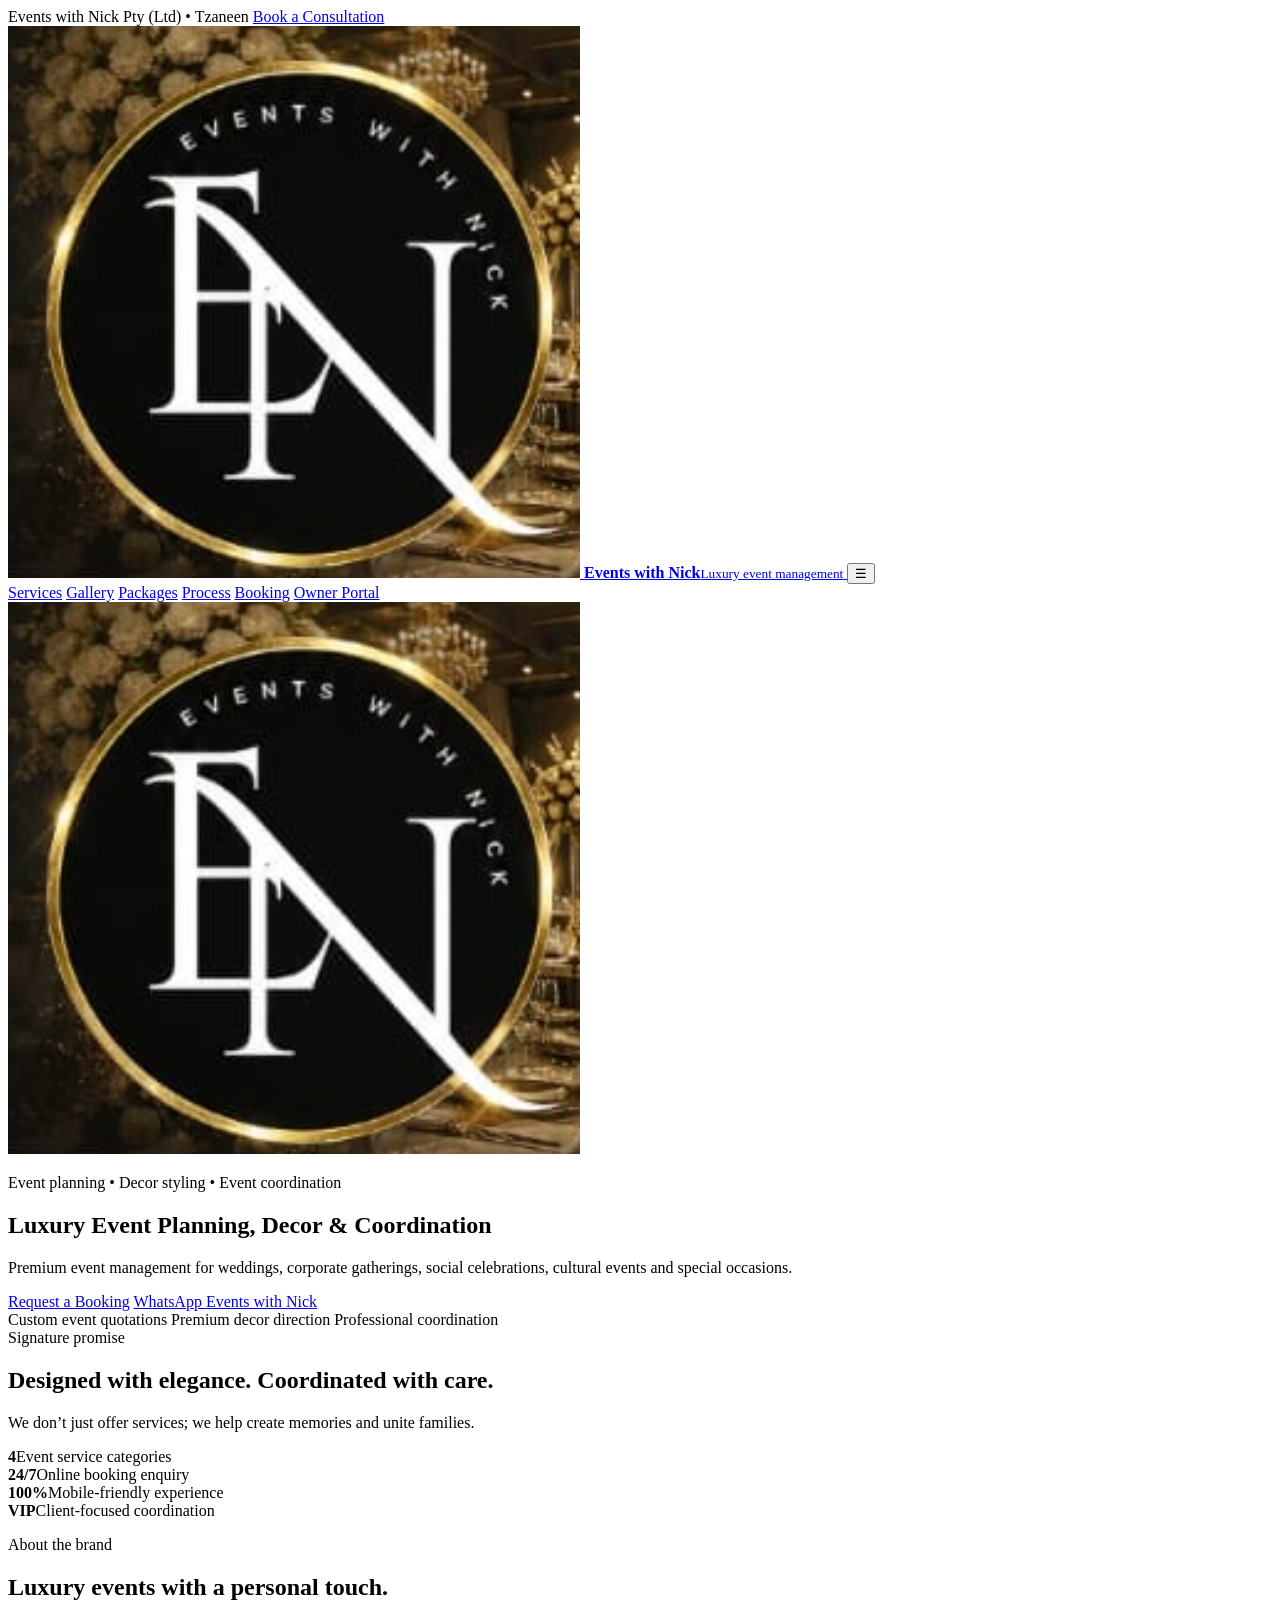
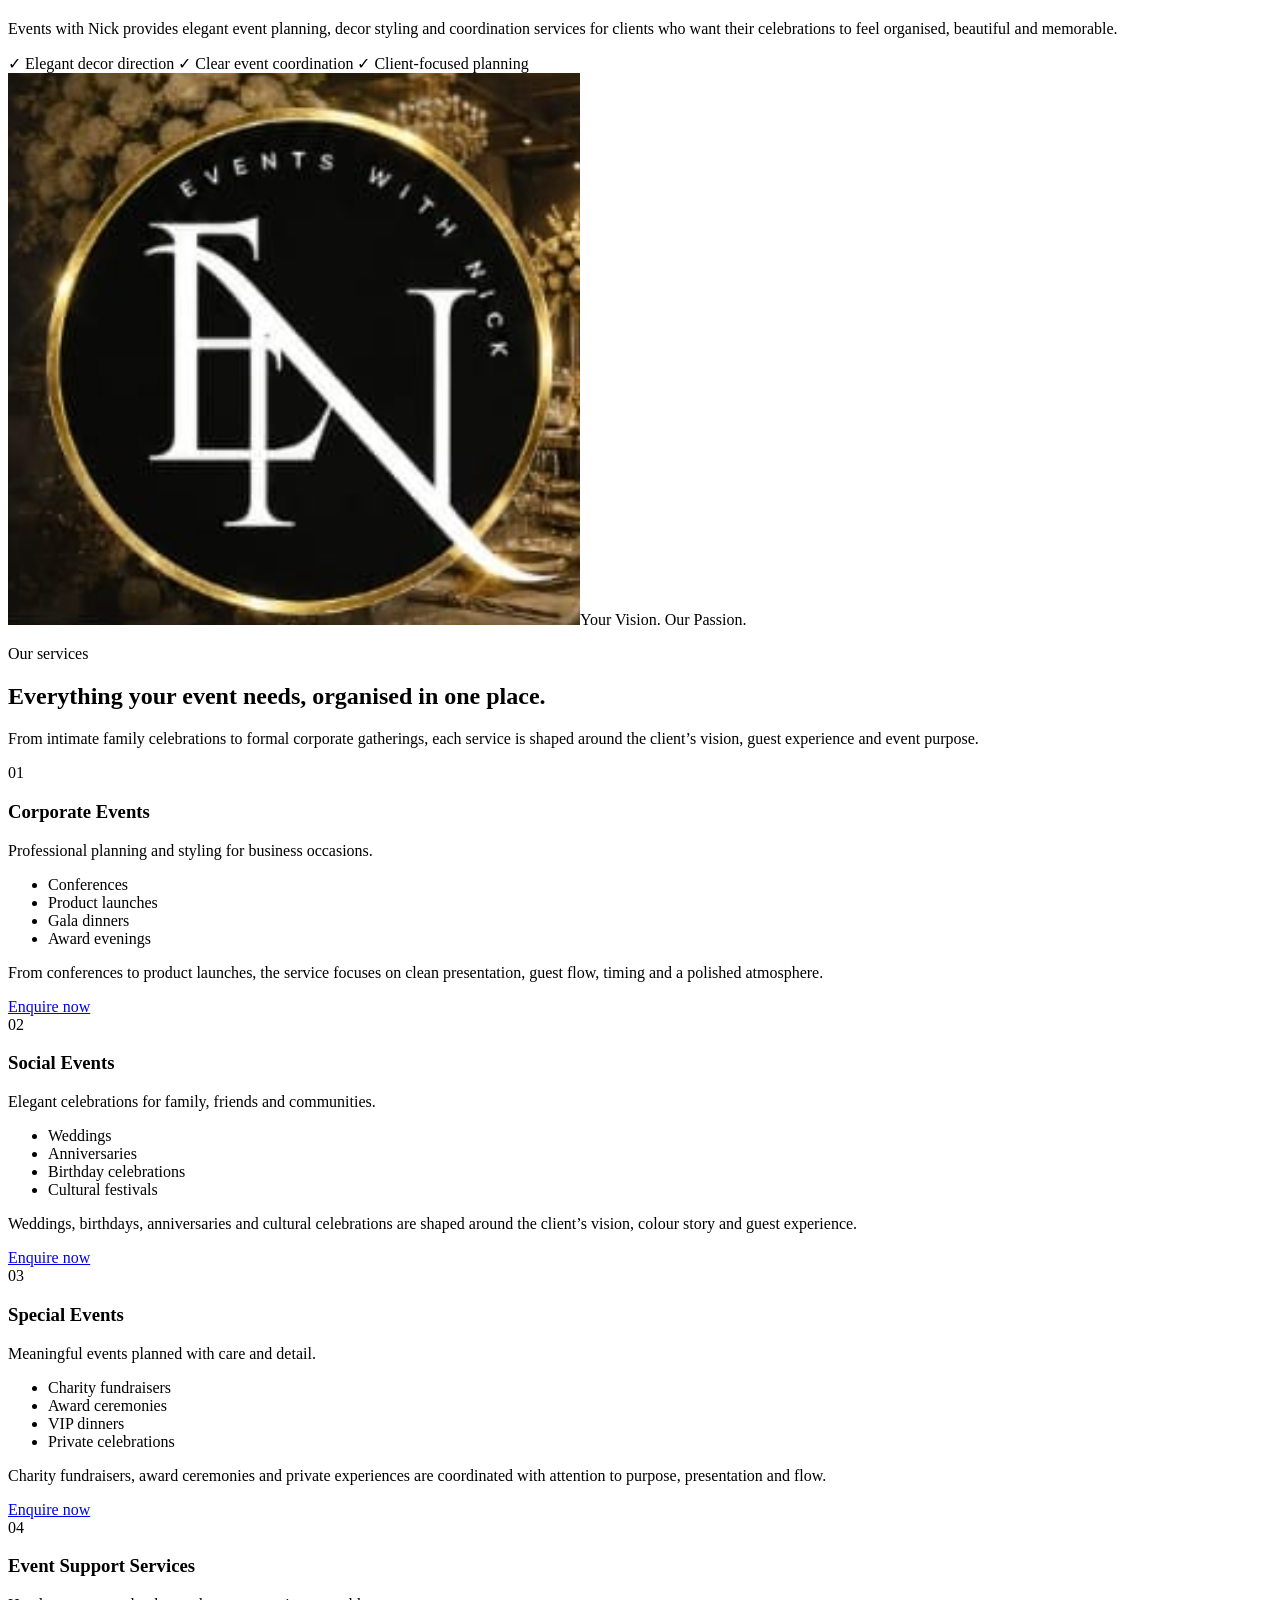
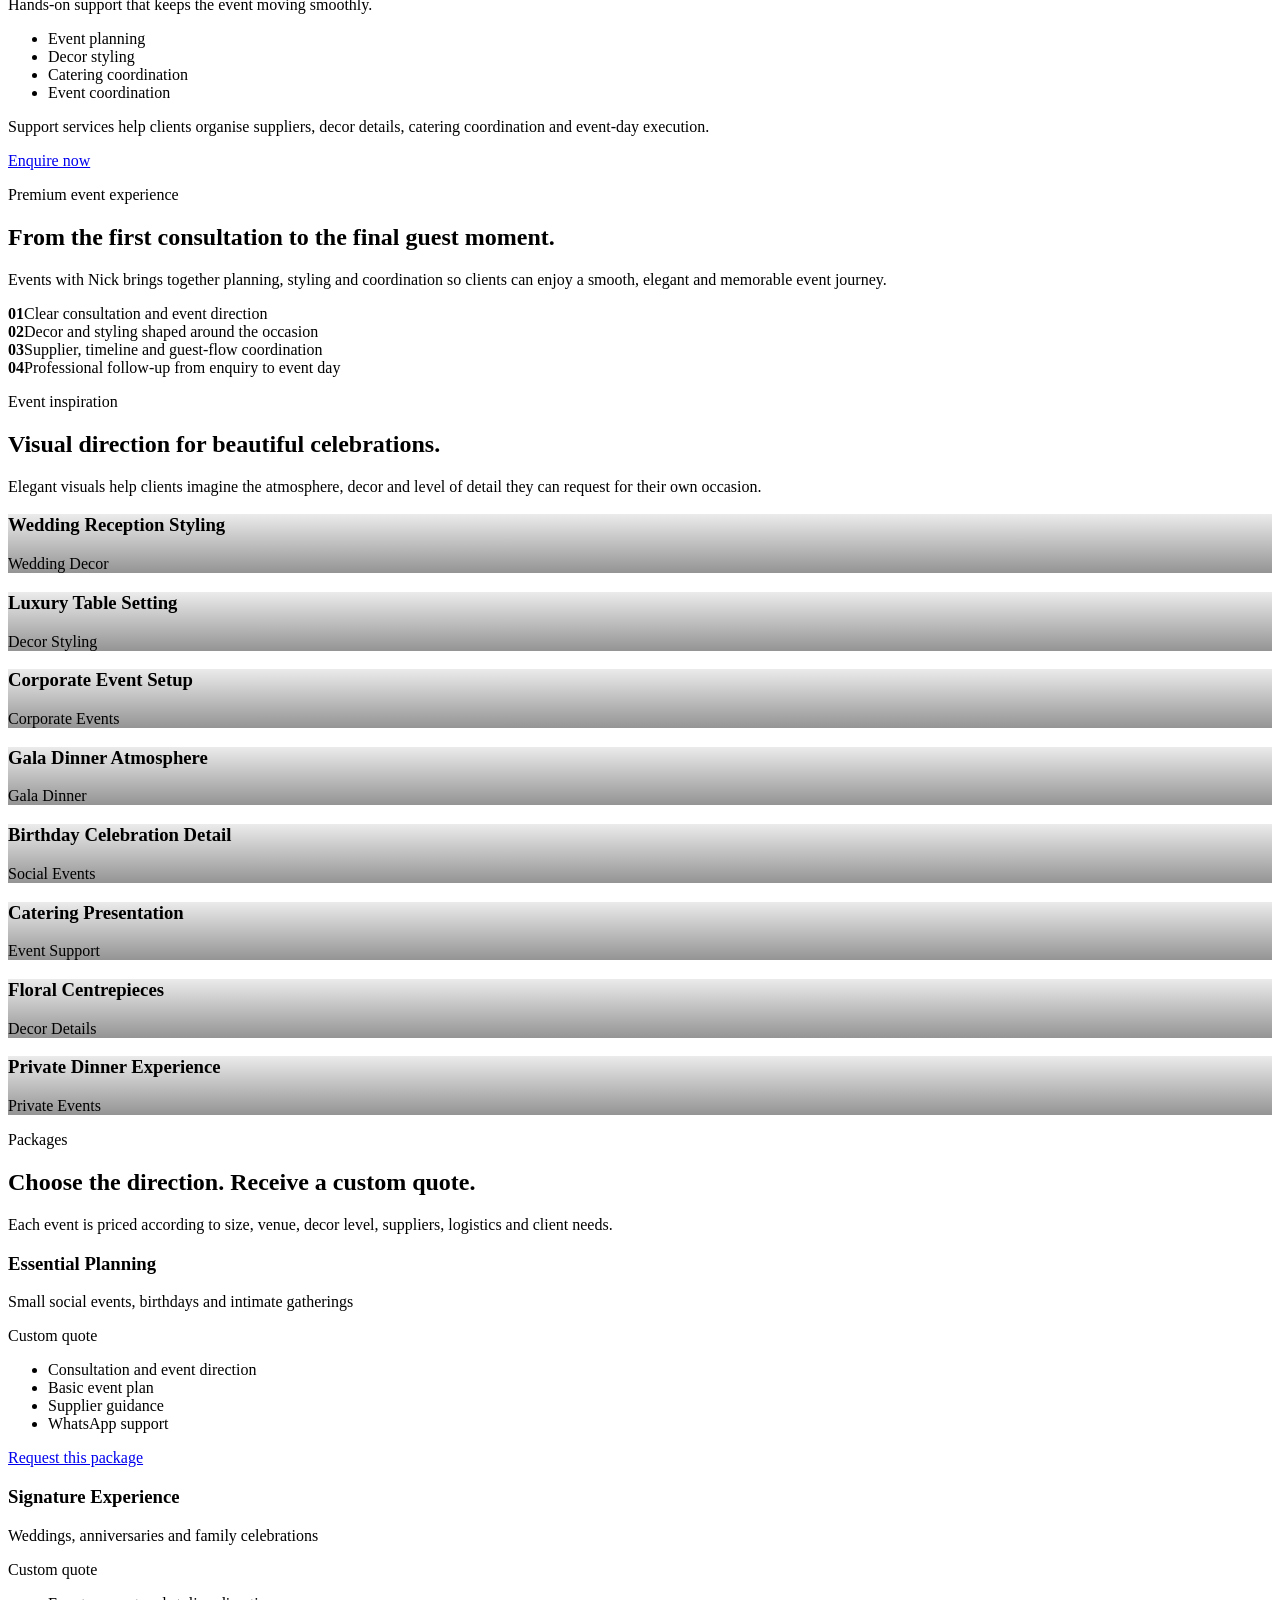
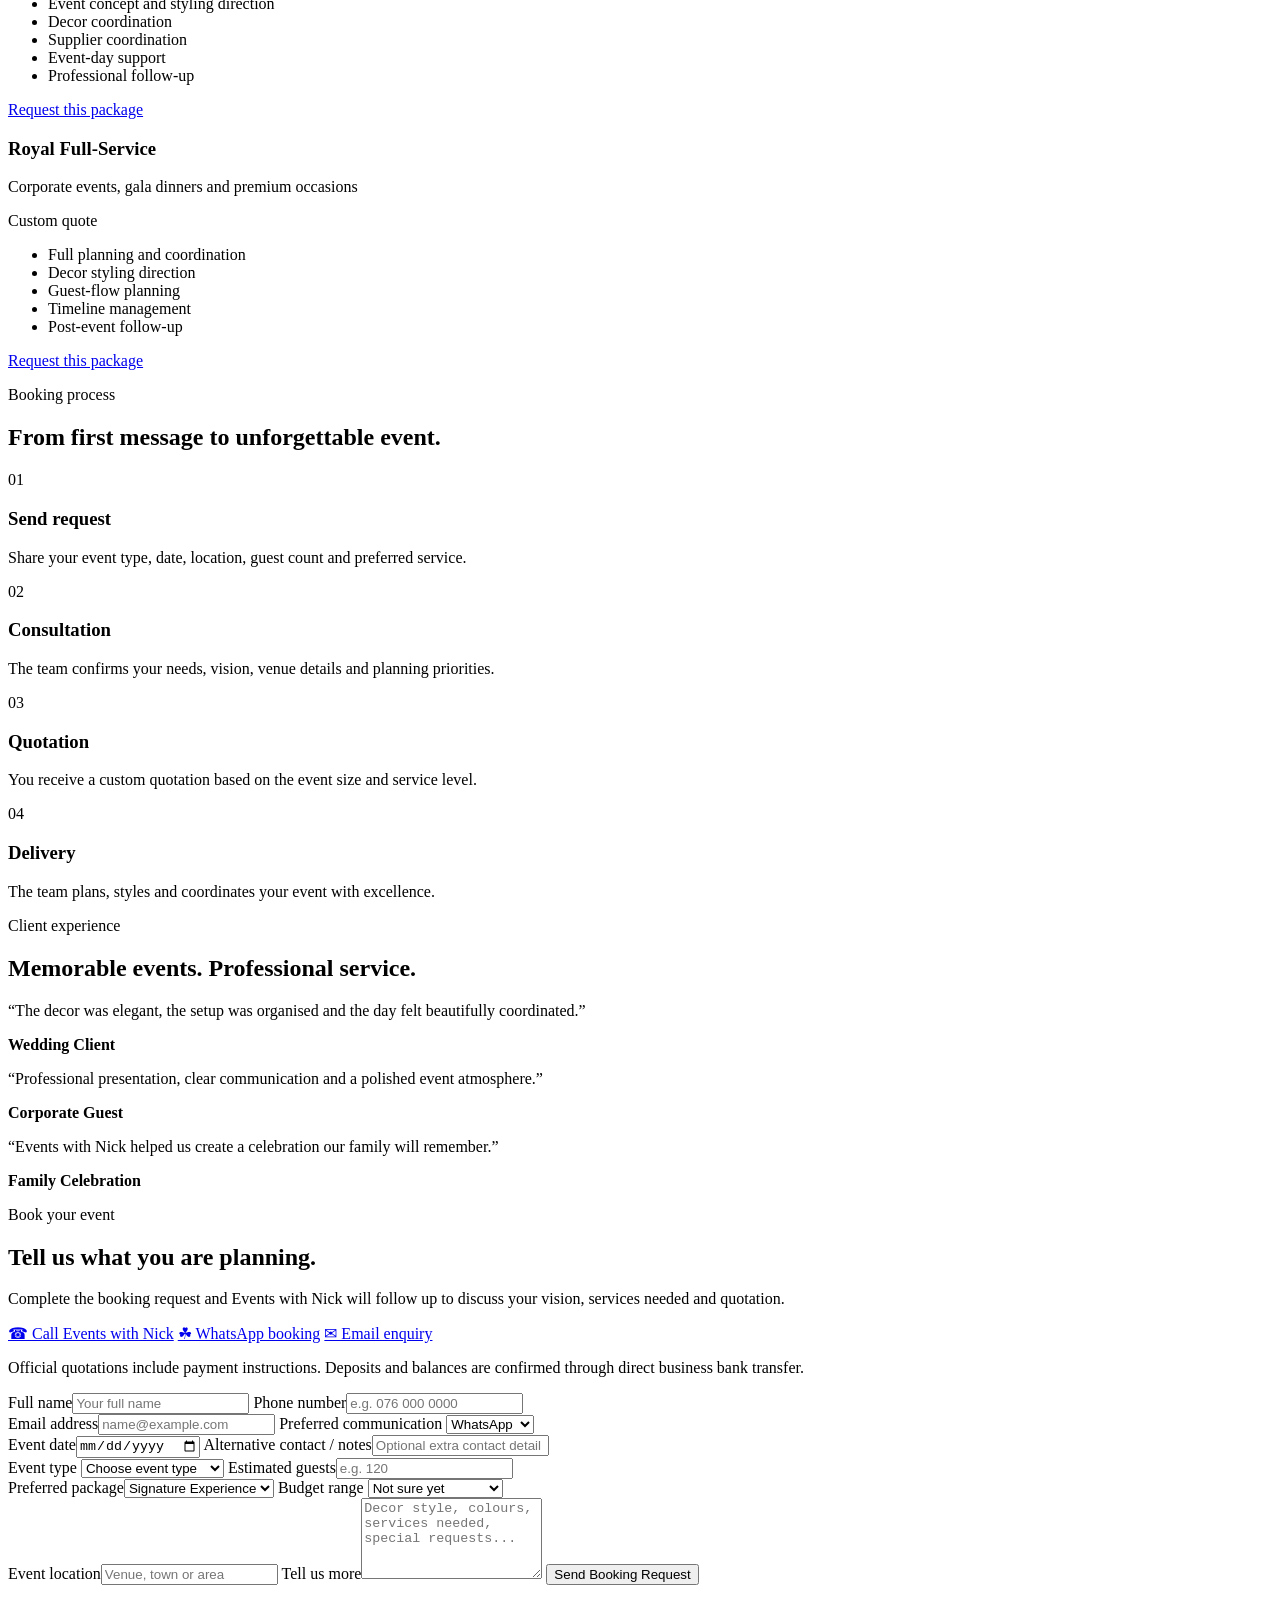
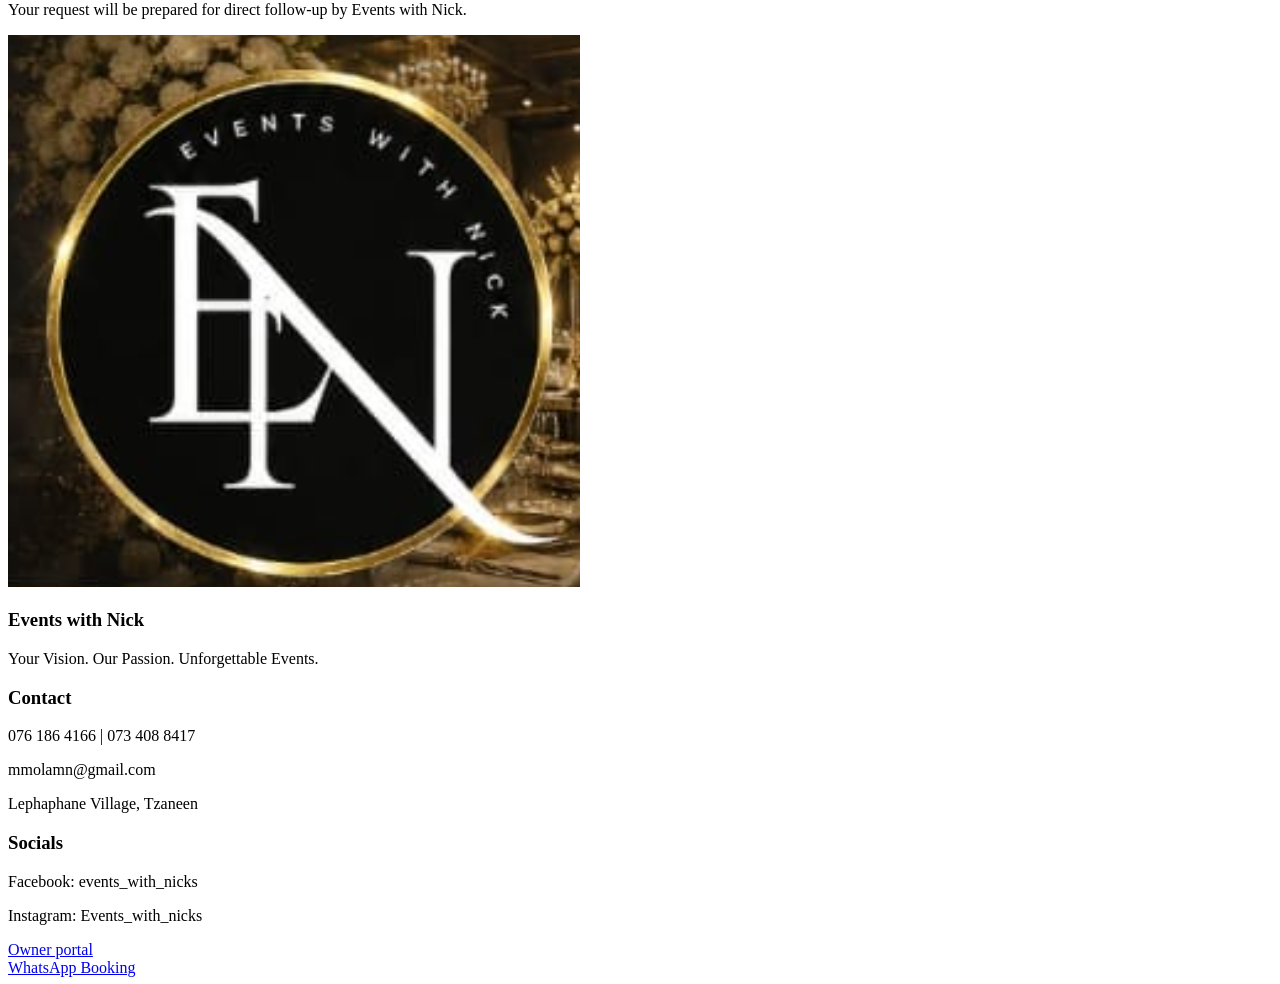
==== commit 2d5cc6d5: "Add files via upload" ====
--- a/index.html
+++ b/index.html
@@ -11,6 +11,7 @@
   <link rel="preconnect" href="https://fonts.gstatic.com" crossorigin>
   <link href="https://fonts.googleapis.com/css2?family=Cinzel:wght@500;600;700;800;900&family=Inter:wght@400;500;600;700;800;900&family=Great+Vibes&display=swap" rel="stylesheet">
   <link rel="stylesheet" href="assets/css/styles.css" />
+  <link rel="stylesheet" href="assets/css/public-mobile-safe.css" />
 </head>
 <body>
   <div class="ambient" aria-hidden="true"></div>
--- a/assets/css/public-mobile-safe.css
+++ b/assets/css/public-mobile-safe.css
@@ -0,0 +1,82 @@
+/* Events with Nick v7.9 SAFE STABLE CSS ONLY PATCH
+   This file does not change JavaScript, Supabase, booking, gallery, or admin logic.
+   It only reduces heavy visual pressure on mobile and prevents horizontal overflow. */
+
+* { box-sizing: border-box; }
+html { scroll-behavior: smooth; -webkit-text-size-adjust: 100%; }
+body { overflow-x: hidden; }
+img { max-width: 100%; height: auto; }
+button, .btn, a, input, select, textarea { touch-action: manipulation; }
+
+.section,
+.hero,
+.navbar,
+.gallery-grid,
+.service-grid,
+.package-grid,
+.process-grid,
+.testimonial-grid,
+.booking-section,
+.footer {
+  max-width: 100%;
+}
+
+.gallery-grid img {
+  display: block;
+  width: 100%;
+  height: auto;
+  object-fit: cover;
+}
+
+@media (max-width: 820px) {
+  .hero,
+  .booking-section,
+  .feature-split,
+  .footer {
+    display: grid;
+    grid-template-columns: 1fr;
+  }
+
+  .hero-content,
+  .hero-card,
+  .booking-copy,
+  .booking-form {
+    width: 100%;
+    max-width: 100%;
+  }
+
+  .gallery-grid,
+  .service-grid,
+  .package-grid,
+  .process-grid,
+  .testimonial-grid,
+  .stats {
+    grid-template-columns: 1fr !important;
+  }
+
+  .nav-links {
+    max-width: 100%;
+  }
+
+  input, select, textarea {
+    width: 100%;
+    max-width: 100%;
+    font-size: 16px;
+  }
+
+  .reveal,
+  .tilt-card,
+  .delay-1 {
+    transition-duration: .18s !important;
+    transform: none !important;
+  }
+}
+
+@media (prefers-reduced-motion: reduce) {
+  *, *::before, *::after {
+    animation-duration: 0.01ms !important;
+    animation-iteration-count: 1 !important;
+    scroll-behavior: auto !important;
+    transition-duration: 0.01ms !important;
+  }
+}
